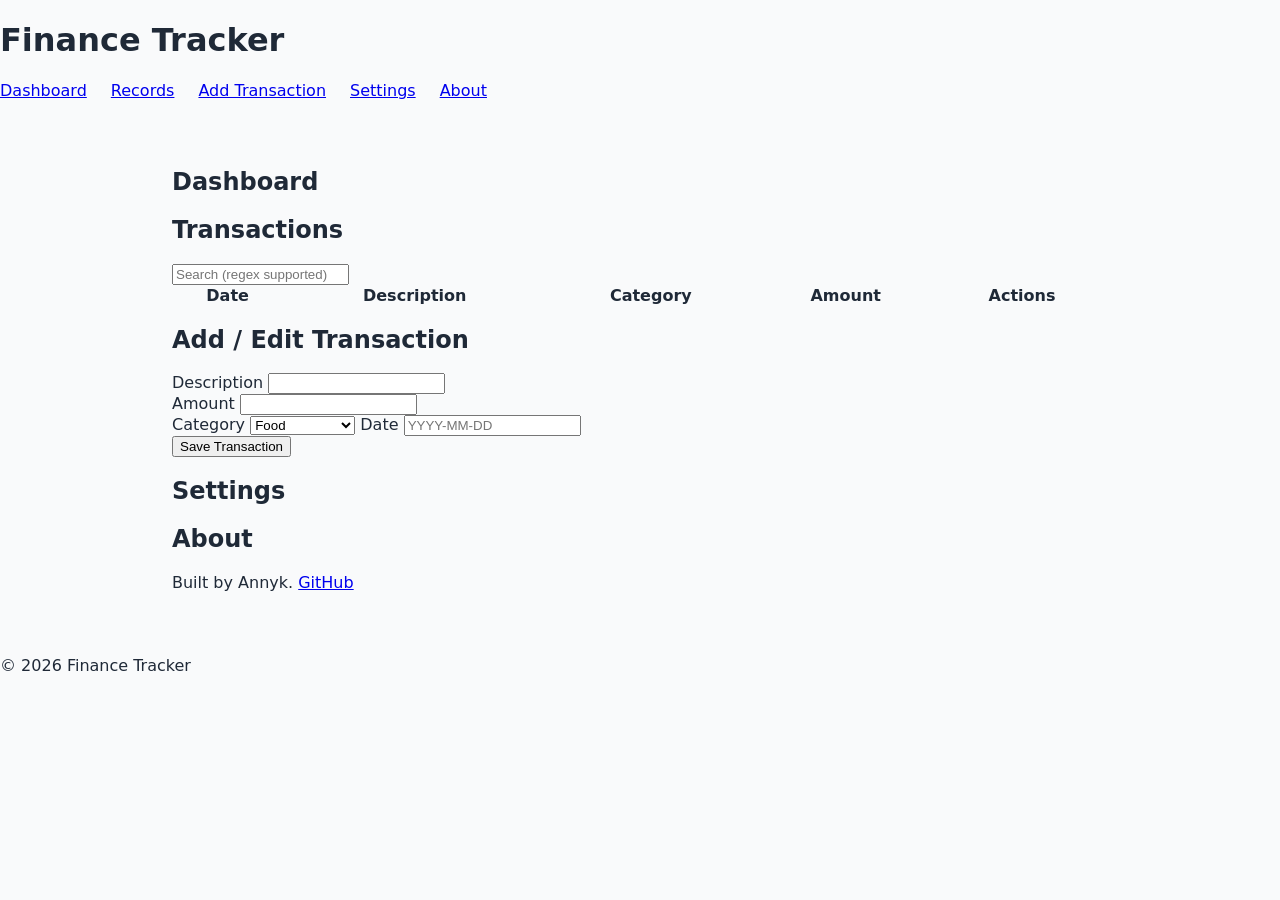
==== index.html @ f2055b33 "M1+M2: project scaffold, semantic HTML, base CSS" ====
﻿<!DOCTYPE html>
<html lang="en">
<head>
  <meta charset="UTF-8">
  <meta name="viewport" content="width=device-width, initial-scale=1.0">
  <title>Student Finance Tracker</title>
  <link rel="stylesheet" href="styles/main.css">
</head>
<body>
  <a href="#main" class="skip-link">Skip to content</a>

  <header>
    <h1>Finance Tracker</h1>
    <nav aria-label="Main navigation">
      <ul>
        <li><a href="#dashboard">Dashboard</a></li>
        <li><a href="#records">Records</a></li>
        <li><a href="#add-form">Add Transaction</a></li>
        <li><a href="#settings">Settings</a></li>
        <li><a href="#about">About</a></li>
      </ul>
    </nav>
  </header>

  <main id="main">
    <section id="dashboard" aria-labelledby="dashboard-heading">
      <h2 id="dashboard-heading">Dashboard</h2>
      <div id="stats" role="status" aria-live="polite"></div>
    </section>

    <section id="records" aria-labelledby="records-heading">
      <h2 id="records-heading">Transactions</h2>
      <input type="search" id="search-input" placeholder="Search (regex supported)" aria-label="Search transactions">
      <table id="records-table">
        <thead>
          <tr><th>Date</th><th>Description</th><th>Category</th><th>Amount</th><th>Actions</th></tr>
        </thead>
        <tbody id="records-body"></tbody>
      </table>
    </section>

    <section id="add-form" aria-labelledby="form-heading">
      <h2 id="form-heading">Add / Edit Transaction</h2>
      <form id="transaction-form" novalidate>
        <label for="description">Description</label>
        <input type="text" id="description" name="description" required>
        <span class="error" id="description-error" role="alert"></span>

        <label for="amount">Amount</label>
        <input type="text" id="amount" name="amount" required>
        <span class="error" id="amount-error" role="alert"></span>

        <label for="category">Category</label>
        <select id="category" name="category">
          <option>Food</option>
          <option>Books</option>
          <option>Transport</option>
          <option>Entertainment</option>
          <option>Fees</option>
          <option>Other</option>
        </select>

        <label for="date">Date</label>
        <input type="text" id="date" name="date" placeholder="YYYY-MM-DD" required>
        <span class="error" id="date-error" role="alert"></span>

        <button type="submit">Save Transaction</button>
      </form>
    </section>

    <section id="settings" aria-labelledby="settings-heading">
      <h2 id="settings-heading">Settings</h2>
    </section>

    <section id="about" aria-labelledby="about-heading">
      <h2 id="about-heading">About</h2>
      <p>Built by Annyk. <a href="https://github.com/yourusername">GitHub</a></p>
    </section>
  </main>

  <footer>
    <p>&copy; 2026 Finance Tracker</p>
  </footer>

  <script type="module" src="scripts/ui.js"></script>
</body>
</html>
---- styles/main.css ----
﻿:root {
  --primary: #2563eb;
  --bg: #f9fafb;
  --text: #1f2937;
  --error: #dc2626;
}

* { box-sizing: border-box; }

body {
  margin: 0;
  font-family: system-ui, sans-serif;
  background: var(--bg);
  color: var(--text);
}

.skip-link {
  position: absolute;
  left: -999px;
  background: var(--primary);
  color: white;
  padding: 0.5rem 1rem;
}
.skip-link:focus {
  left: 1rem;
  top: 1rem;
  z-index: 100;
}

a:focus, button:focus, input:focus, select:focus {
  outline: 3px solid var(--primary);
  outline-offset: 2px;
}

nav ul {
  display: flex;
  flex-direction: column;
  list-style: none;
  padding: 0;
  gap: 0.5rem;
}

table {
  width: 100%;
  border-collapse: collapse;
}

.error {
  color: var(--error);
  font-size: 0.85rem;
  display: block;
}

@media (min-width: 768px) {
  nav ul { flex-direction: row; gap: 1.5rem; }
}

@media (min-width: 1024px) {
  main {
    max-width: 1000px;
    margin: 0 auto;
    padding: 2rem;
  }
}
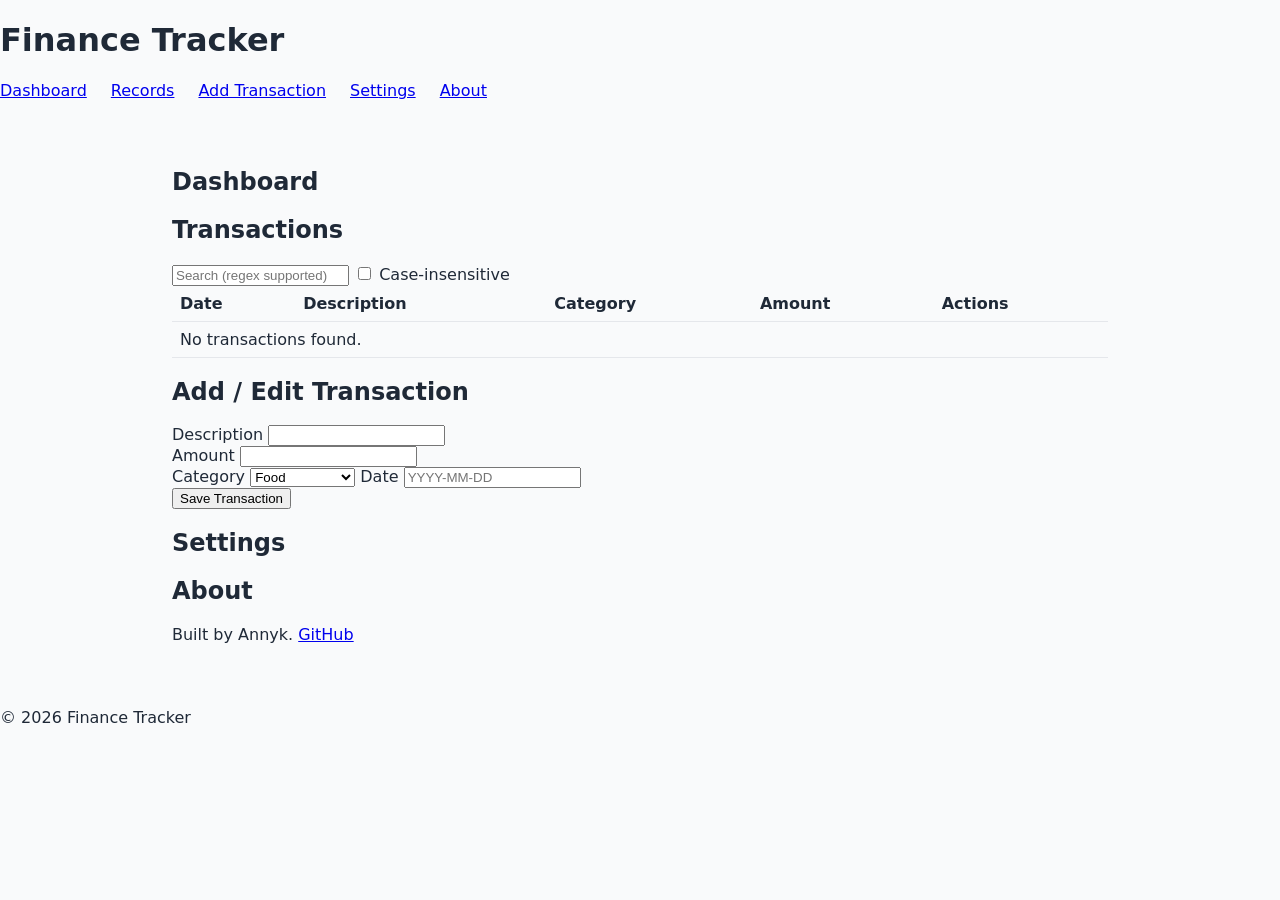
==== commit c981ff5b: "M4: render table, sorting, regex search with highlighting" ====
--- a/index.html
+++ b/index.html
@@ -30,10 +30,10 @@
 
     <section id="records" aria-labelledby="records-heading">
       <h2 id="records-heading">Transactions</h2>
-      <input type="search" id="search-input" placeholder="Search (regex supported)" aria-label="Search transactions">
+      <input type="search" id="search-input" placeholder="Search (regex supported)" aria-label="Search transactions"> <label for="case-toggle"><input type="checkbox" id="case-toggle"> Case-insensitive</label>
       <table id="records-table">
         <thead>
-          <tr><th>Date</th><th>Description</th><th>Category</th><th>Amount</th><th>Actions</th></tr>
+          <tr><th data-sort="date" tabindex="0">Date</th><th data-sort="description" tabindex="0">Description</th><th>Category</th><th data-sort="amount" tabindex="0">Amount</th><th>Actions</th></tr>
         </thead>
         <tbody id="records-body"></tbody>
       </table>
@@ -85,3 +85,4 @@
   <script type="module" src="scripts/ui.js"></script>
 </body>
 </html>
+
--- a/styles/main.css
+++ b/styles/main.css
@@ -62,3 +62,18 @@
     padding: 2rem;
   }
 }
+
+mark {
+  background: #fef08a;
+  color: inherit;
+}
+
+#records-table td, #records-table th {
+  padding: 0.5rem;
+  text-align: left;
+  border-bottom: 1px solid #e5e7eb;
+}
+
+th[data-sort]:hover, th[data-sort]:focus {
+  text-decoration: underline;
+}
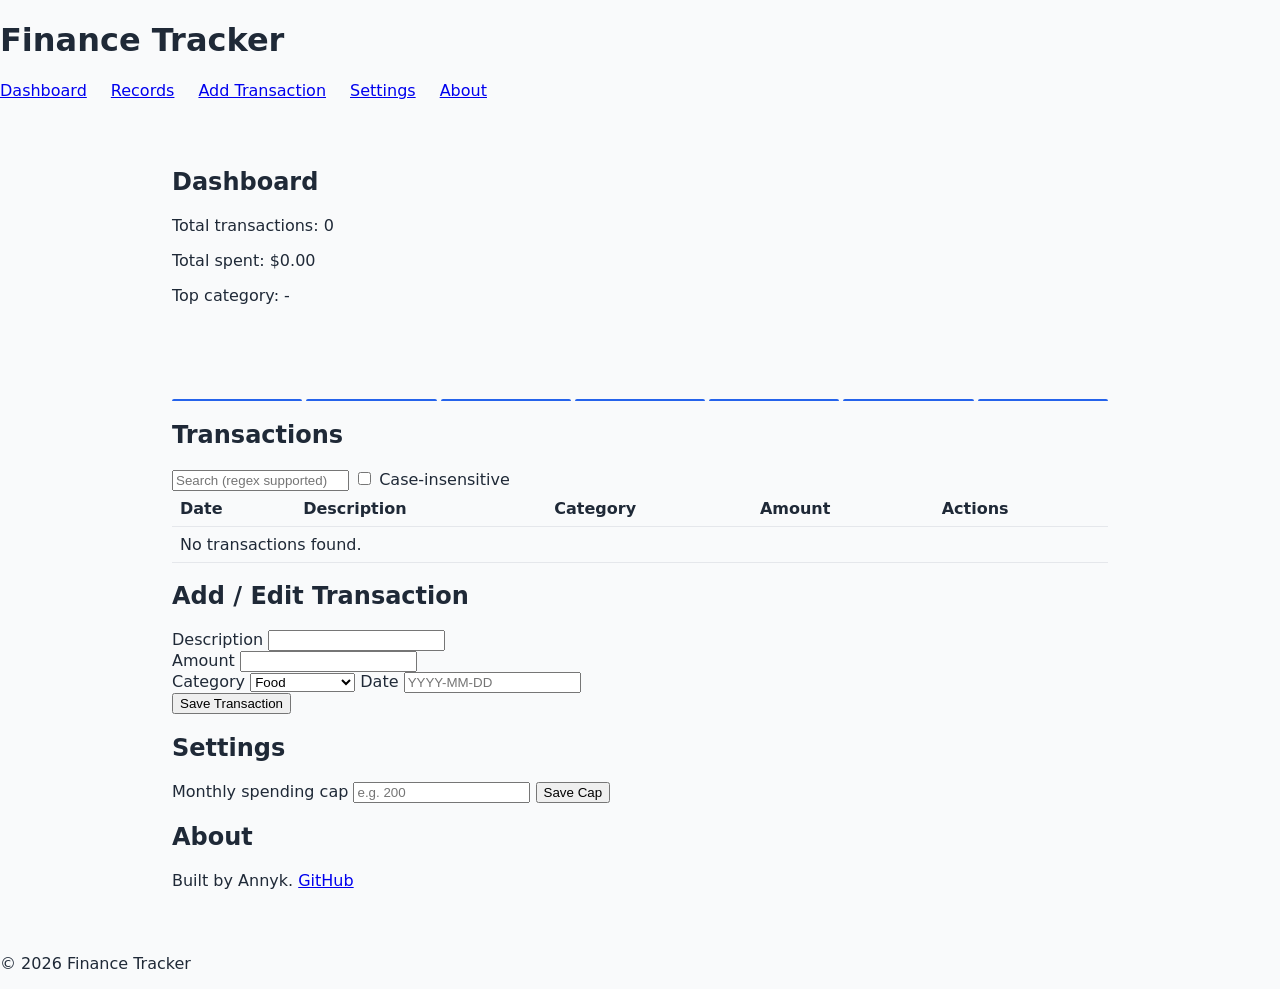
==== commit 317d3300: "M5: stats dashboard, 7-day trend chart, spending cap with aria-live alerts" ====
--- a/index.html
+++ b/index.html
@@ -25,15 +25,24 @@
   <main id="main">
     <section id="dashboard" aria-labelledby="dashboard-heading">
       <h2 id="dashboard-heading">Dashboard</h2>
-      <div id="stats" role="status" aria-live="polite"></div>
+      <div id="stats"></div>
+      <div id="cap-status" role="status"></div>
+      <div id="trend-chart" aria-hidden="true"></div>
     </section>
 
     <section id="records" aria-labelledby="records-heading">
       <h2 id="records-heading">Transactions</h2>
-      <input type="search" id="search-input" placeholder="Search (regex supported)" aria-label="Search transactions"> <label for="case-toggle"><input type="checkbox" id="case-toggle"> Case-insensitive</label>
+      <input type="search" id="search-input" placeholder="Search (regex supported)" aria-label="Search transactions">
+      <label for="case-toggle"><input type="checkbox" id="case-toggle"> Case-insensitive</label>
       <table id="records-table">
         <thead>
-          <tr><th data-sort="date" tabindex="0">Date</th><th data-sort="description" tabindex="0">Description</th><th>Category</th><th data-sort="amount" tabindex="0">Amount</th><th>Actions</th></tr>
+          <tr>
+            <th data-sort="date" tabindex="0">Date</th>
+            <th data-sort="description" tabindex="0">Description</th>
+            <th>Category</th>
+            <th data-sort="amount" tabindex="0">Amount</th>
+            <th>Actions</th>
+          </tr>
         </thead>
         <tbody id="records-body"></tbody>
       </table>
@@ -41,6 +50,7 @@
 
     <section id="add-form" aria-labelledby="form-heading">
       <h2 id="form-heading">Add / Edit Transaction</h2>
+      <div id="form-status" role="status" aria-live="polite"></div>
       <form id="transaction-form" novalidate>
         <label for="description">Description</label>
         <input type="text" id="description" name="description" required>
@@ -70,11 +80,16 @@
 
     <section id="settings" aria-labelledby="settings-heading">
       <h2 id="settings-heading">Settings</h2>
+      <form id="settings-form">
+        <label for="cap-input">Monthly spending cap</label>
+        <input type="text" id="cap-input" placeholder="e.g. 200">
+        <button type="submit">Save Cap</button>
+      </form>
     </section>
 
     <section id="about" aria-labelledby="about-heading">
       <h2 id="about-heading">About</h2>
-      <p>Built by Annyk. <a href="https://github.com/yourusername">GitHub</a></p>
+      <p>Built by Annyk. <a href="https://github.com/akemasuode-crypto">GitHub</a></p>
     </section>
   </main>
 
@@ -85,4 +100,3 @@
   <script type="module" src="scripts/ui.js"></script>
 </body>
 </html>
-
--- a/styles/main.css
+++ b/styles/main.css
@@ -77,3 +77,19 @@
 th[data-sort]:hover, th[data-sort]:focus {
   text-decoration: underline;
 }
+
+#trend-chart {
+  display: flex;
+  align-items: flex-end;
+  gap: 4px;
+  height: 80px;
+  margin-top: 0.5rem;
+}
+
+.trend-bar {
+  flex: 1;
+  background: var(--primary);
+  min-height: 2px;
+  border-radius: 2px 2px 0 0;
+  transition: height 0.3s ease;
+}
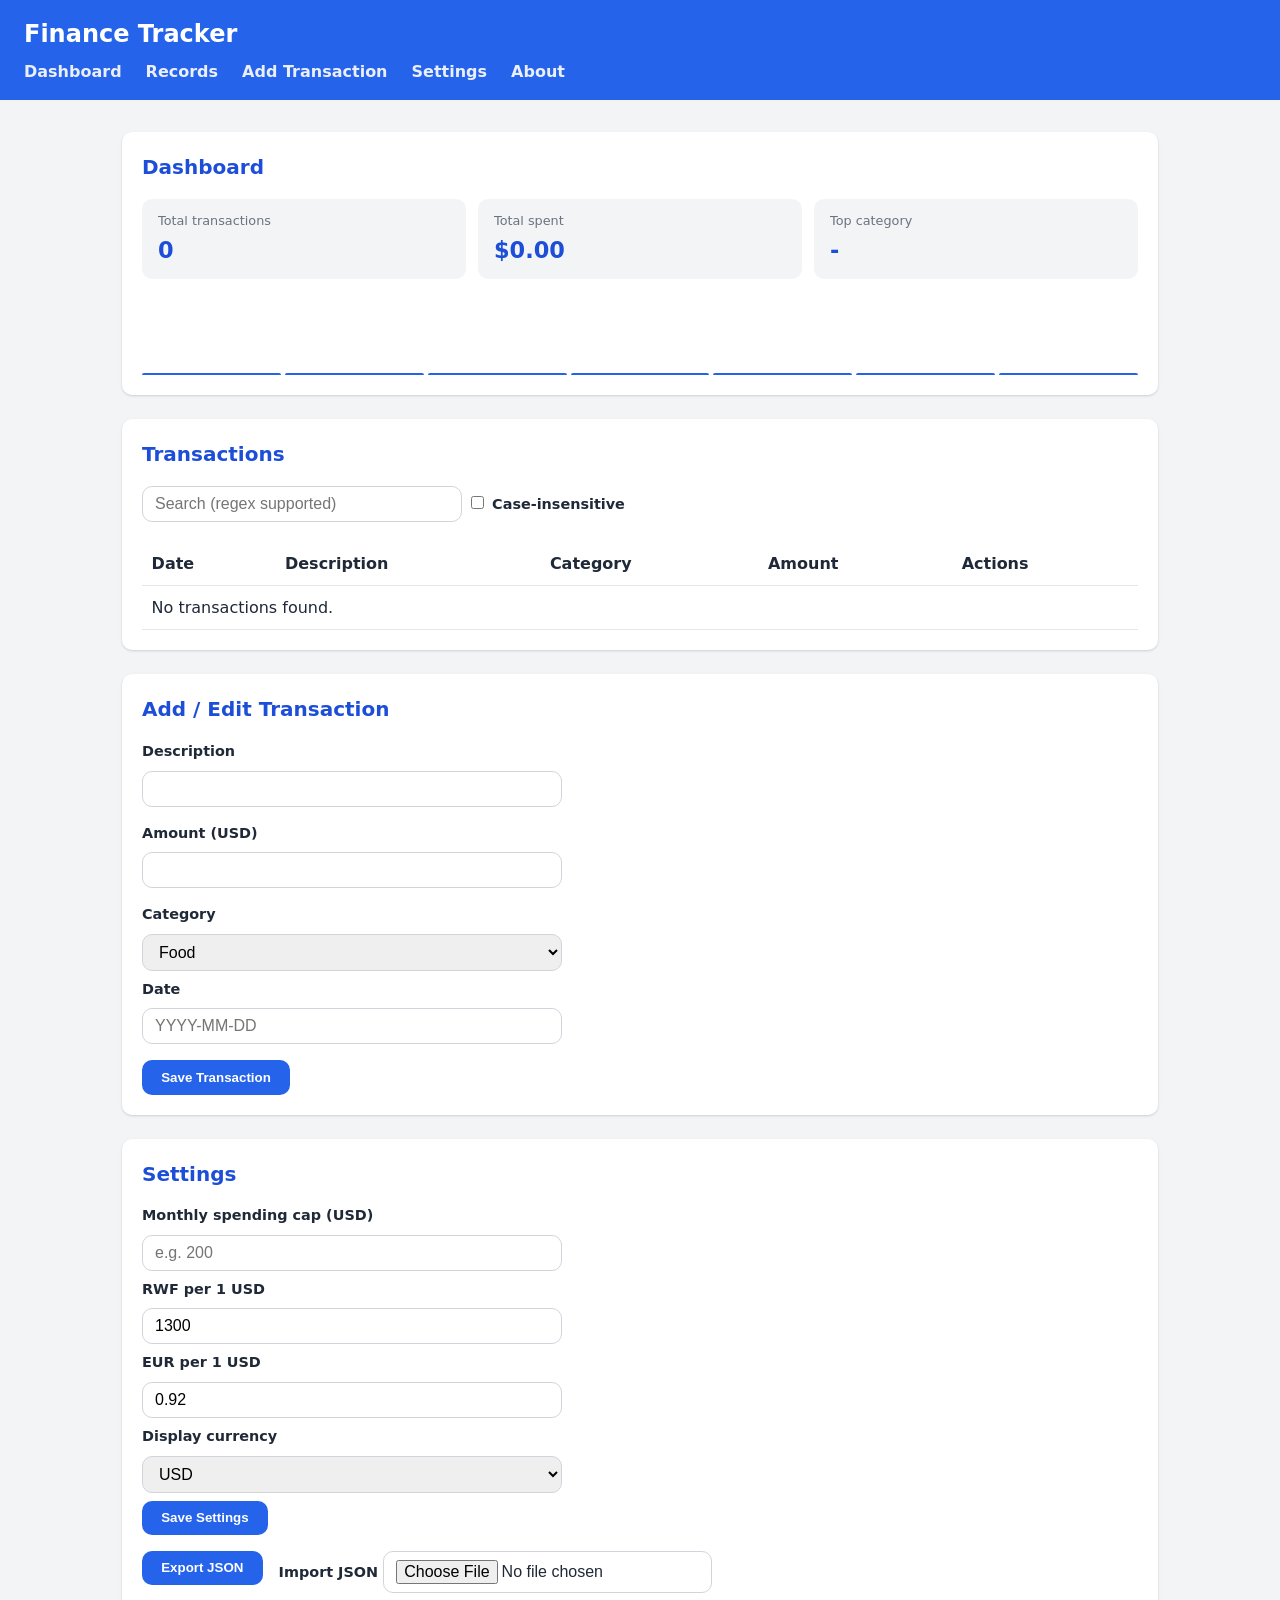
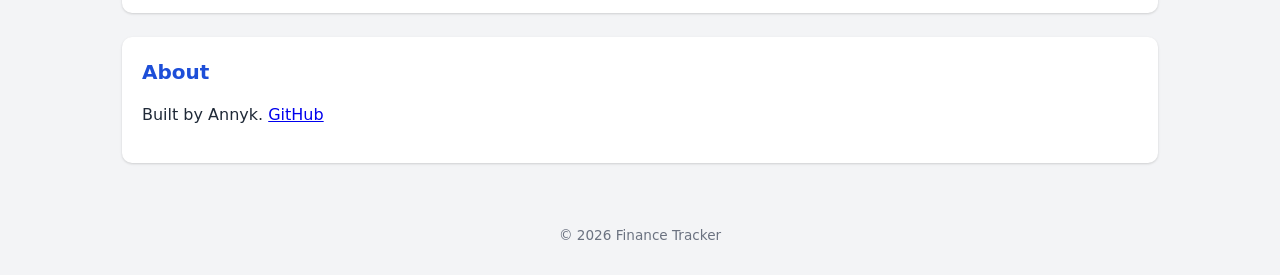
==== commit 7f22549e: "M6: import/export, currency settings; M7: visual styling pass, seed data, README" ====
--- a/index.html
+++ b/index.html
@@ -56,7 +56,7 @@
         <input type="text" id="description" name="description" required>
         <span class="error" id="description-error" role="alert"></span>
 
-        <label for="amount">Amount</label>
+        <label for="amount">Amount (USD)</label>
         <input type="text" id="amount" name="amount" required>
         <span class="error" id="amount-error" role="alert"></span>
 
@@ -81,10 +81,32 @@
     <section id="settings" aria-labelledby="settings-heading">
       <h2 id="settings-heading">Settings</h2>
       <form id="settings-form">
-        <label for="cap-input">Monthly spending cap</label>
+        <label for="cap-input">Monthly spending cap (USD)</label>
         <input type="text" id="cap-input" placeholder="e.g. 200">
-        <button type="submit">Save Cap</button>
+
+        <label for="rwf-rate">RWF per 1 USD</label>
+        <input type="text" id="rwf-rate" placeholder="e.g. 1300">
+
+        <label for="eur-rate">EUR per 1 USD</label>
+        <input type="text" id="eur-rate" placeholder="e.g. 0.92">
+
+        <label for="display-currency">Display currency</label>
+        <select id="display-currency">
+          <option value="USD">USD</option>
+          <option value="RWF">RWF</option>
+          <option value="EUR">EUR</option>
+        </select>
+
+        <button type="submit">Save Settings</button>
       </form>
+
+      <div class="import-export">
+        <button type="button" id="export-btn">Export JSON</button>
+        <div>
+          <label for="import-input">Import JSON</label>
+          <input type="file" id="import-input" accept="application/json">
+        </div>
+      </div>
     </section>
 
     <section id="about" aria-labelledby="about-heading">
--- a/styles/main.css
+++ b/styles/main.css
@@ -1,17 +1,23 @@
 ﻿:root {
   --primary: #2563eb;
-  --bg: #f9fafb;
+  --primary-dark: #1d4ed8;
+  --bg: #f3f4f6;
+  --surface: #ffffff;
   --text: #1f2937;
+  --muted: #6b7280;
   --error: #dc2626;
+  --radius: 10px;
+  --shadow: 0 1px 3px rgba(0,0,0,0.1), 0 1px 2px rgba(0,0,0,0.06);
 }
 
 * { box-sizing: border-box; }
 
 body {
   margin: 0;
-  font-family: system-ui, sans-serif;
+  font-family: system-ui, -apple-system, "Segoe UI", sans-serif;
   background: var(--bg);
   color: var(--text);
+  line-height: 1.5;
 }
 
 .skip-link {
@@ -20,6 +26,7 @@
   background: var(--primary);
   color: white;
   padding: 0.5rem 1rem;
+  border-radius: 4px;
 }
 .skip-link:focus {
   left: 1rem;
@@ -32,17 +39,186 @@
   outline-offset: 2px;
 }
 
+header {
+  background: var(--primary);
+  color: white;
+  padding: 1rem 1.5rem;
+}
+header h1 {
+  margin: 0 0 0.5rem 0;
+  font-size: 1.5rem;
+}
+
 nav ul {
   display: flex;
   flex-direction: column;
   list-style: none;
   padding: 0;
+  margin: 0;
   gap: 0.5rem;
+}
+nav a {
+  color: white;
+  text-decoration: none;
+  font-weight: 600;
+  opacity: 0.9;
+  transition: opacity 0.2s ease;
+}
+nav a:hover, nav a:focus {
+  opacity: 1;
+  text-decoration: underline;
+}
+
+main {
+  padding: 1rem;
+  display: flex;
+  flex-direction: column;
+  gap: 1.5rem;
+}
+
+section {
+  background: var(--surface);
+  border-radius: var(--radius);
+  box-shadow: var(--shadow);
+  padding: 1.25rem;
+}
+
+h2 {
+  margin-top: 0;
+  color: var(--primary-dark);
+  font-size: 1.25rem;
+}
+
+#stats {
+  display: flex;
+  flex-wrap: wrap;
+  gap: 0.75rem;
+}
+.stat-card {
+  background: var(--bg);
+  border-radius: var(--radius);
+  padding: 0.75rem 1rem;
+  flex: 1 1 140px;
+}
+.stat-card .stat-label {
+  font-size: 0.8rem;
+  color: var(--muted);
+  margin: 0 0 0.25rem 0;
+}
+.stat-card .stat-value {
+  font-size: 1.4rem;
+  font-weight: 700;
+  margin: 0;
+  color: var(--primary-dark);
+}
+
+#cap-status {
+  margin-top: 0.75rem;
+  font-weight: 600;
+}
+
+#trend-chart {
+  display: flex;
+  align-items: flex-end;
+  gap: 4px;
+  height: 80px;
+  margin-top: 1rem;
+}
+.trend-bar {
+  flex: 1;
+  background: var(--primary);
+  min-height: 2px;
+  border-radius: 3px 3px 0 0;
+  transition: height 0.4s ease;
+}
+
+#search-input {
+  padding: 0.5rem 0.75rem;
+  border: 1px solid #d1d5db;
+  border-radius: var(--radius);
+  width: 100%;
+  max-width: 320px;
+  margin-bottom: 0.5rem;
 }
 
 table {
   width: 100%;
   border-collapse: collapse;
+  margin-top: 0.75rem;
+}
+#records-table th, #records-table td {
+  padding: 0.6rem;
+  text-align: left;
+  border-bottom: 1px solid #e5e7eb;
+}
+#records-table th[data-sort] {
+  cursor: pointer;
+  user-select: none;
+}
+#records-table th[data-sort]:hover {
+  color: var(--primary);
+}
+#records-table tbody tr {
+  transition: background 0.15s ease;
+  animation: fadeIn 0.3s ease;
+}
+#records-table tbody tr:hover {
+  background: var(--bg);
+}
+
+@keyframes fadeIn {
+  from { opacity: 0; transform: translateY(4px); }
+  to { opacity: 1; transform: translateY(0); }
+}
+
+mark {
+  background: #fef08a;
+  color: inherit;
+  padding: 0 2px;
+  border-radius: 2px;
+}
+
+form {
+  display: flex;
+  flex-direction: column;
+  gap: 0.5rem;
+  max-width: 420px;
+}
+label {
+  font-weight: 600;
+  font-size: 0.9rem;
+}
+input[type="text"], input[type="search"], input[type="file"], select {
+  padding: 0.5rem 0.75rem;
+  border: 1px solid #d1d5db;
+  border-radius: var(--radius);
+  font-size: 1rem;
+}
+
+button {
+  background: var(--primary);
+  color: white;
+  border: none;
+  padding: 0.6rem 1.2rem;
+  border-radius: var(--radius);
+  font-weight: 600;
+  cursor: pointer;
+  transition: background 0.2s ease;
+  align-self: flex-start;
+}
+button:hover {
+  background: var(--primary-dark);
+}
+
+.edit-btn, .delete-btn {
+  padding: 0.3rem 0.6rem;
+  font-size: 0.85rem;
+}
+.delete-btn {
+  background: var(--error);
+}
+.delete-btn:hover {
+  background: #b91c1c;
 }
 
 .error {
@@ -51,45 +227,31 @@
   display: block;
 }
 
+.import-export {
+  display: flex;
+  flex-wrap: wrap;
+  align-items: center;
+  gap: 1rem;
+  margin-top: 1rem;
+}
+
+footer {
+  text-align: center;
+  padding: 1rem;
+  color: var(--muted);
+  font-size: 0.85rem;
+}
+
 @media (min-width: 768px) {
   nav ul { flex-direction: row; gap: 1.5rem; }
+  main { padding: 1.5rem 2rem; }
 }
 
 @media (min-width: 1024px) {
   main {
-    max-width: 1000px;
+    max-width: 1100px;
     margin: 0 auto;
     padding: 2rem;
   }
-}
-
-mark {
-  background: #fef08a;
-  color: inherit;
-}
-
-#records-table td, #records-table th {
-  padding: 0.5rem;
-  text-align: left;
-  border-bottom: 1px solid #e5e7eb;
-}
-
-th[data-sort]:hover, th[data-sort]:focus {
-  text-decoration: underline;
-}
-
-#trend-chart {
-  display: flex;
-  align-items: flex-end;
-  gap: 4px;
-  height: 80px;
-  margin-top: 0.5rem;
-}
-
-.trend-bar {
-  flex: 1;
-  background: var(--primary);
-  min-height: 2px;
-  border-radius: 2px 2px 0 0;
-  transition: height 0.3s ease;
-}
+  #stats { flex-wrap: nowrap; }
+}
